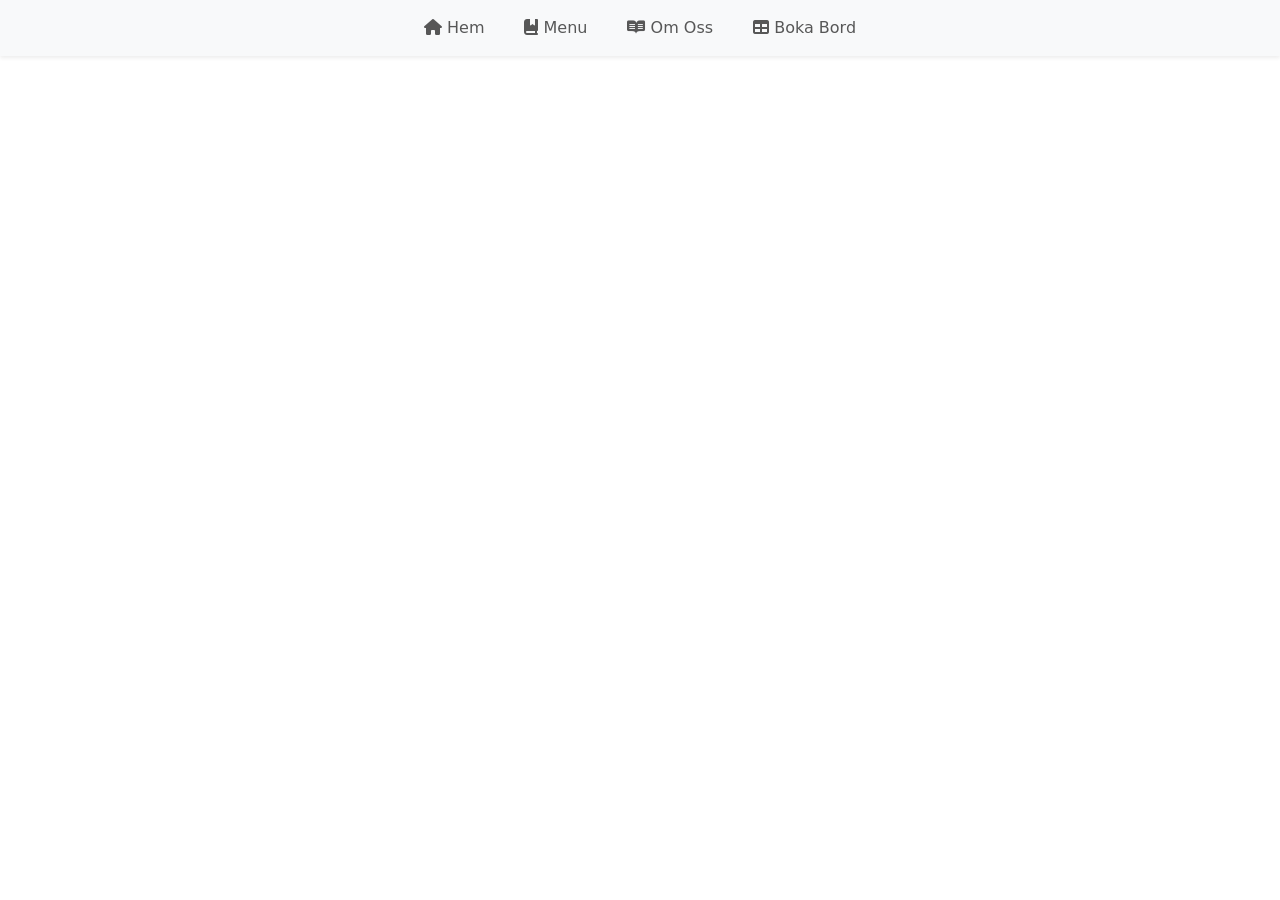
==== boka.html @ 882ca640 "kod" ====
<html lang="en">
<head>
    <meta charset="UTF-8">
    <meta name="viewport" content="width=device-width, initial-scale=1.0">
    <title>Document</title>
    <link href="https://cdn.jsdelivr.net/npm/bootstrap@5.3.8/dist/css/bootstrap.min.css" rel="stylesheet" integrity="sha384-sRIl4kxILFvY47J16cr9ZwB07vP4J8+LH7qKQnuqkuIAvNWLzeN8tE5YBujZqJLB" crossorigin="anonymous">
    <link rel="stylesheet" href="https://cdnjs.cloudflare.com/ajax/libs/font-awesome/6.5.1/css/all.min.css">
</head>
<body>
    <header>

    </header>
    
</body>
<script src="init.js"></script>
<script src="https://cdn.jsdelivr.net/npm/bootstrap@5.3.8/dist/js/bootstrap.bundle.min.js" integrity="sha384-FKyoEForCGlyvwx9Hj09JcYn3nv7wiPVlz7YYwJrWVcXK/BmnVDxM+D2scQbITxI" crossorigin="anonymous"></script>
</html>
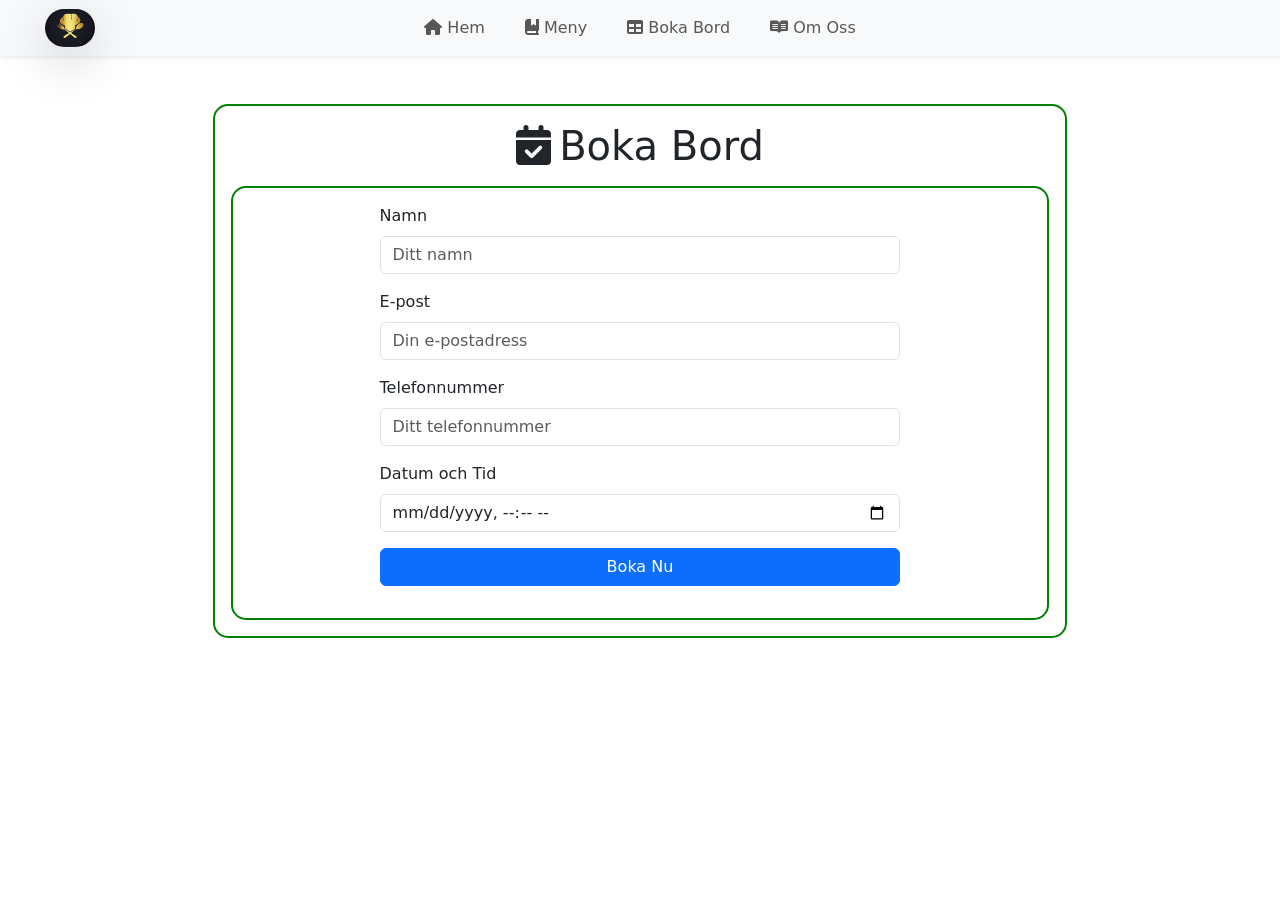
==== commit 8c0e78aa: "Finished with initial design + content" ====
--- a/boka.html
+++ b/boka.html
@@ -11,6 +11,33 @@
 
     </header>
     
+    <main>
+        <section class="bokabord-section">
+            <div class="container m-5 p-3 col-lg-8 col-sm-12 mx-auto" style="border: 2px solid green; min-height: fit-content; max-height: 75%; border-radius: 15px;">
+                <h1 class="text-center mb-3"><i class="fa-solid fa-calendar-check me-2"></i>Boka Bord</h1>
+                <div style="min-height: auto; border: 2px solid green; border-radius: 15px;" class="d-flex p-3 menu-container ">
+                    <form class="col-lg-8 col-sm-12 mx-auto">
+                        <div class="mb-3">
+                            <label for="name" class="form-label">Namn</label>
+                            <input type="text" class="form-control" id="name" placeholder="Ditt namn">
+                        </div>
+                        <div class="mb-3">
+                            <label for="email" class="form-label">E-post</label>
+                            <input type="email" class="form-control" id="email" placeholder="Din e-postadress">
+                        </div>
+                        <div class="mb-3">
+                            <label for="phone" class="form-label">Telefonnummer</label>
+                            <input type="tel" class="form-control" id="phone" placeholder="Ditt telefonnummer">
+                        </div>
+                        <div class="mb-3">
+                            <label for="date" class="form-label">Datum och Tid</label>
+                            <input type="datetime-local" class="form-control" id="date">
+                        </div>
+                        <button type="submit" class="btn btn-primary w-100">Boka Nu</button>
+                    </form>
+                </div>
+            </div>
+        </section>
 </body>
 <script src="init.js"></script>
 <script src="https://cdn.jsdelivr.net/npm/bootstrap@5.3.8/dist/js/bootstrap.bundle.min.js" integrity="sha384-FKyoEForCGlyvwx9Hj09JcYn3nv7wiPVlz7YYwJrWVcXK/BmnVDxM+D2scQbITxI" crossorigin="anonymous"></script>
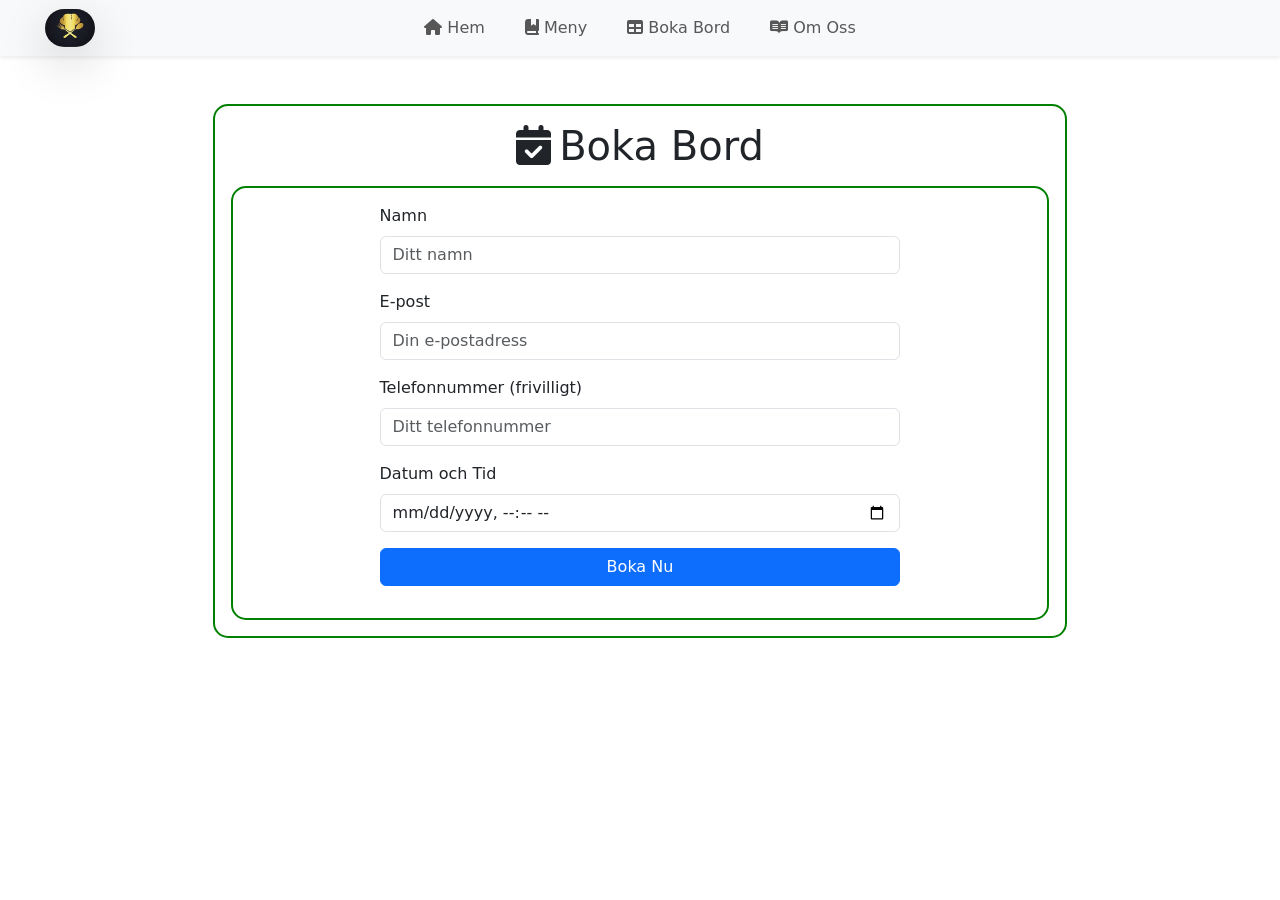
==== commit 36625ed4: "added requirement to booking fields." ====
--- a/boka.html
+++ b/boka.html
@@ -15,18 +15,18 @@
         <section class="bokabord-section">
             <div class="container m-5 p-3 col-lg-8 col-sm-12 mx-auto" style="border: 2px solid green; min-height: fit-content; max-height: 75%; border-radius: 15px;">
                 <h1 class="text-center mb-3"><i class="fa-solid fa-calendar-check me-2"></i>Boka Bord</h1>
-                <div style="min-height: auto; border: 2px solid green; border-radius: 15px;" class="d-flex p-3 menu-container ">
+                <div style="min-height: auto;border: 2px solid green; border-radius: 15px;" class="d-flex p-3 menu-container ">
                     <form class="col-lg-8 col-sm-12 mx-auto">
                         <div class="mb-3">
                             <label for="name" class="form-label">Namn</label>
-                            <input type="text" class="form-control" id="name" placeholder="Ditt namn">
+                            <input type="text" class="form-control" id="name" placeholder="Ditt namn" required>
                         </div>
                         <div class="mb-3">
                             <label for="email" class="form-label">E-post</label>
-                            <input type="email" class="form-control" id="email" placeholder="Din e-postadress">
+                            <input type="email" class="form-control" id="email" placeholder="Din e-postadress" required>
                         </div>
                         <div class="mb-3">
-                            <label for="phone" class="form-label">Telefonnummer</label>
+                            <label for="phone" class="form-label">Telefonnummer (frivilligt)</label>
                             <input type="tel" class="form-control" id="phone" placeholder="Ditt telefonnummer">
                         </div>
                         <div class="mb-3">
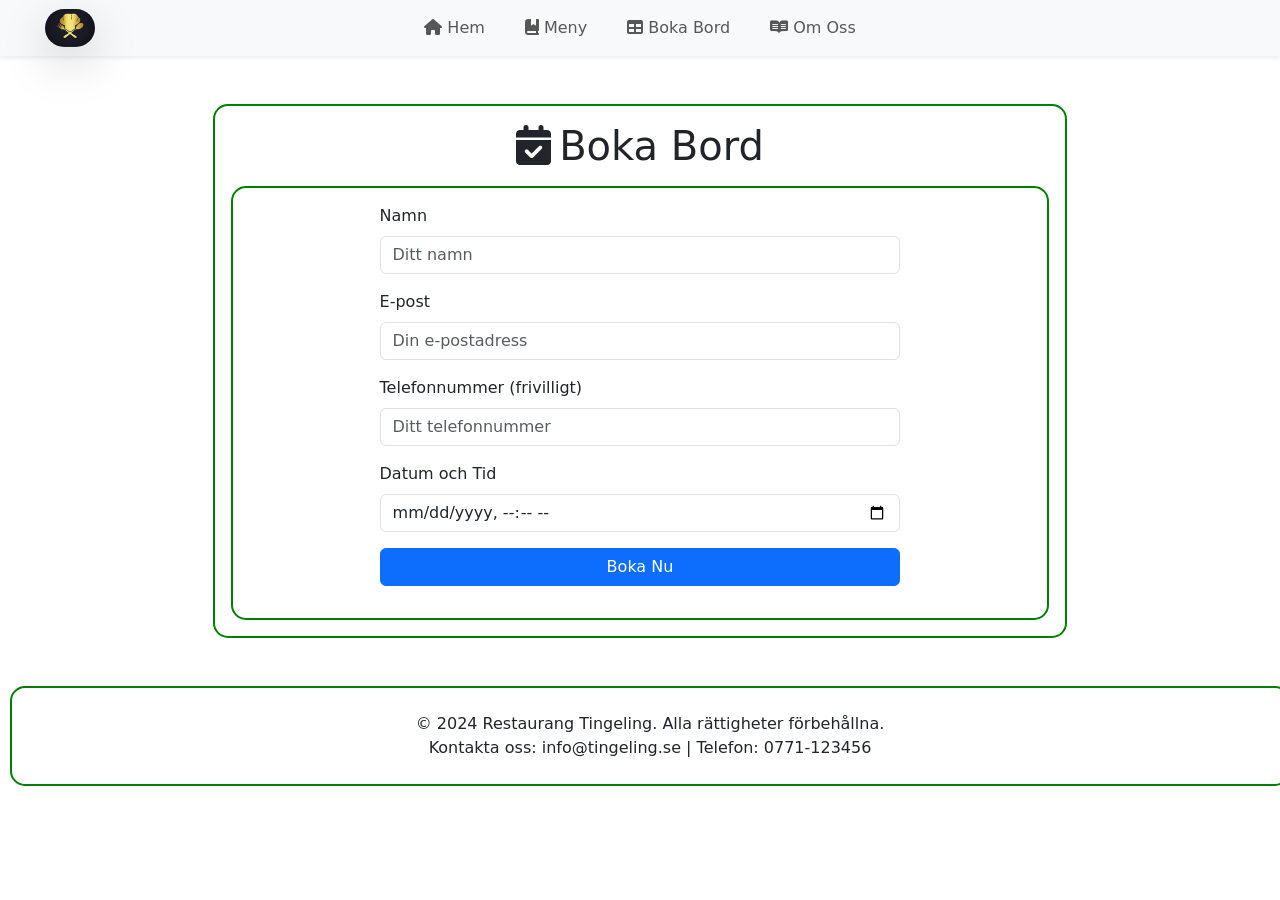
==== commit 04f11e47: "fixa footer" ====
--- a/boka.html
+++ b/boka.html
@@ -38,6 +38,10 @@
                 </div>
             </div>
         </section>
+
+        <footer>
+            
+        </footer>
 </body>
 <script src="init.js"></script>
 <script src="https://cdn.jsdelivr.net/npm/bootstrap@5.3.8/dist/js/bootstrap.bundle.min.js" integrity="sha384-FKyoEForCGlyvwx9Hj09JcYn3nv7wiPVlz7YYwJrWVcXK/BmnVDxM+D2scQbITxI" crossorigin="anonymous"></script>
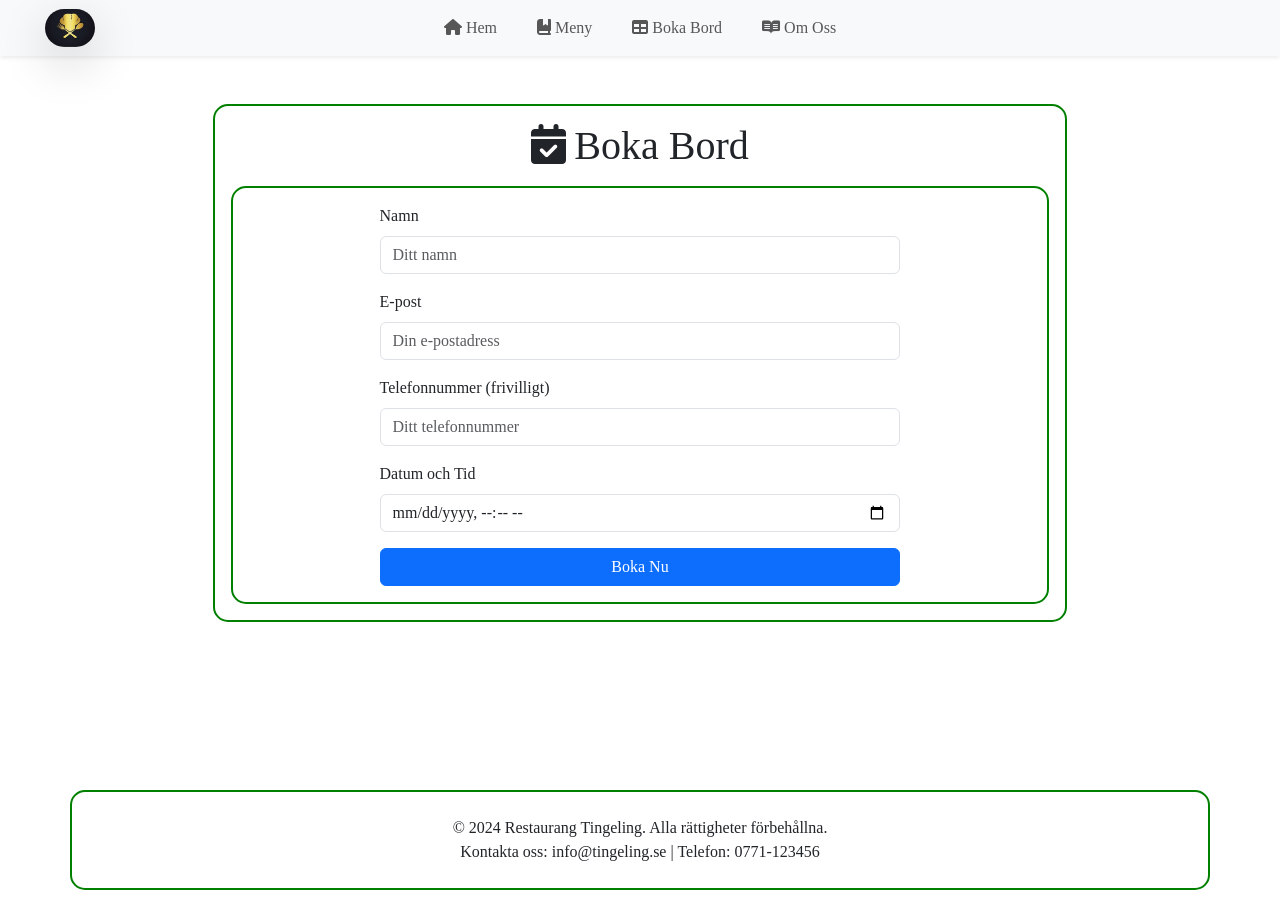
==== commit 3021bc7b: "klar?" ====
--- a/boka.html
+++ b/boka.html
@@ -1,17 +1,19 @@
+<!DOCTYPE html>
 <html lang="en">
 <head>
     <meta charset="UTF-8">
     <meta name="viewport" content="width=device-width, initial-scale=1.0">
-    <title>Document</title>
+    <title>Boka Bord</title>
     <link href="https://cdn.jsdelivr.net/npm/bootstrap@5.3.8/dist/css/bootstrap.min.css" rel="stylesheet" integrity="sha384-sRIl4kxILFvY47J16cr9ZwB07vP4J8+LH7qKQnuqkuIAvNWLzeN8tE5YBujZqJLB" crossorigin="anonymous">
     <link rel="stylesheet" href="https://cdnjs.cloudflare.com/ajax/libs/font-awesome/6.5.1/css/all.min.css">
+    <link rel="stylesheet" href="style.css">
 </head>
-<body>
+<body style="display: flex; flex-direction: column; min-height: 100vh;">
     <header>
 
     </header>
     
-    <main>
+    <main style="flex: 1;">
         <section class="bokabord-section">
             <div class="container m-5 p-3 col-lg-8 col-sm-12 mx-auto" style="border: 2px solid green; min-height: fit-content; max-height: 75%; border-radius: 15px;">
                 <h1 class="text-center mb-3"><i class="fa-solid fa-calendar-check me-2"></i>Boka Bord</h1>
@@ -38,10 +40,10 @@
                 </div>
             </div>
         </section>
-
-        <footer>
-            
-        </footer>
+    </main>
+    <footer>
+        
+    </footer>
 </body>
 <script src="init.js"></script>
 <script src="https://cdn.jsdelivr.net/npm/bootstrap@5.3.8/dist/js/bootstrap.bundle.min.js" integrity="sha384-FKyoEForCGlyvwx9Hj09JcYn3nv7wiPVlz7YYwJrWVcXK/BmnVDxM+D2scQbITxI" crossorigin="anonymous"></script>
--- a/style.css
+++ b/style.css
@@ -0,0 +1,96 @@
+body{
+    font-family: 'Times New Roman', Times, serif;
+}
+
+.menu-container ul li{
+    margin-bottom: 10px;
+}
+
+.menu-container ul p{
+    margin-bottom: 10px;
+    font-size : 15px;
+}
+
+.menu-container ul{
+    list-style-type: none;
+    font-size: 30px;
+    word-wrap: break-word;
+    overflow-wrap: break-word;
+}
+
+.menu-container ul li{
+    word-wrap: break-word;
+    overflow-wrap: break-word;
+}
+
+.menu-container ul li::before{
+    font-size: 30px;
+    display: inline-block;
+    width: 1em;
+    margin-left: -1em;
+}
+
+.bl-md-left {
+    border-left: none;
+}
+
+.bl-md-right {
+    border-right: none;
+}
+
+@media (min-width: 768px) {
+
+    .border-adapt {
+        border-right: 2px solid green;
+        border-left: 2px solid green;
+    }
+}
+
+@media (max-width: 991px) {
+    .menu-container > div:first-child {
+        border-right: none !important;
+        border-bottom: 2px solid green;
+    }
+    
+    .menu-container img {
+        width: 50% !important;
+    }
+}
+
+@media (max-width: 768px) {
+    .menu-container ul {
+        font-size: 20px;
+    }
+    
+    .menu-container ul li::before {
+        font-size: 20px;
+    }
+    
+    .menu-container ul p {
+        font-size: 12px;
+    }
+}
+
+@media (max-width: 576px) {
+    .menu-container ul {
+        font-size: 16px;
+    }
+    
+    .menu-container ul li::before {
+        font-size: 16px;
+    }
+    
+    .menu-container ul p {
+        font-size: 11px;
+    }
+}
+
+@font-face {
+    font-family: 'YourCustomFont';
+    src: url('path/to/font.woff2') format('woff2');
+    font-display: auto;
+}
+
+ul{
+    list-style: none;
+}
